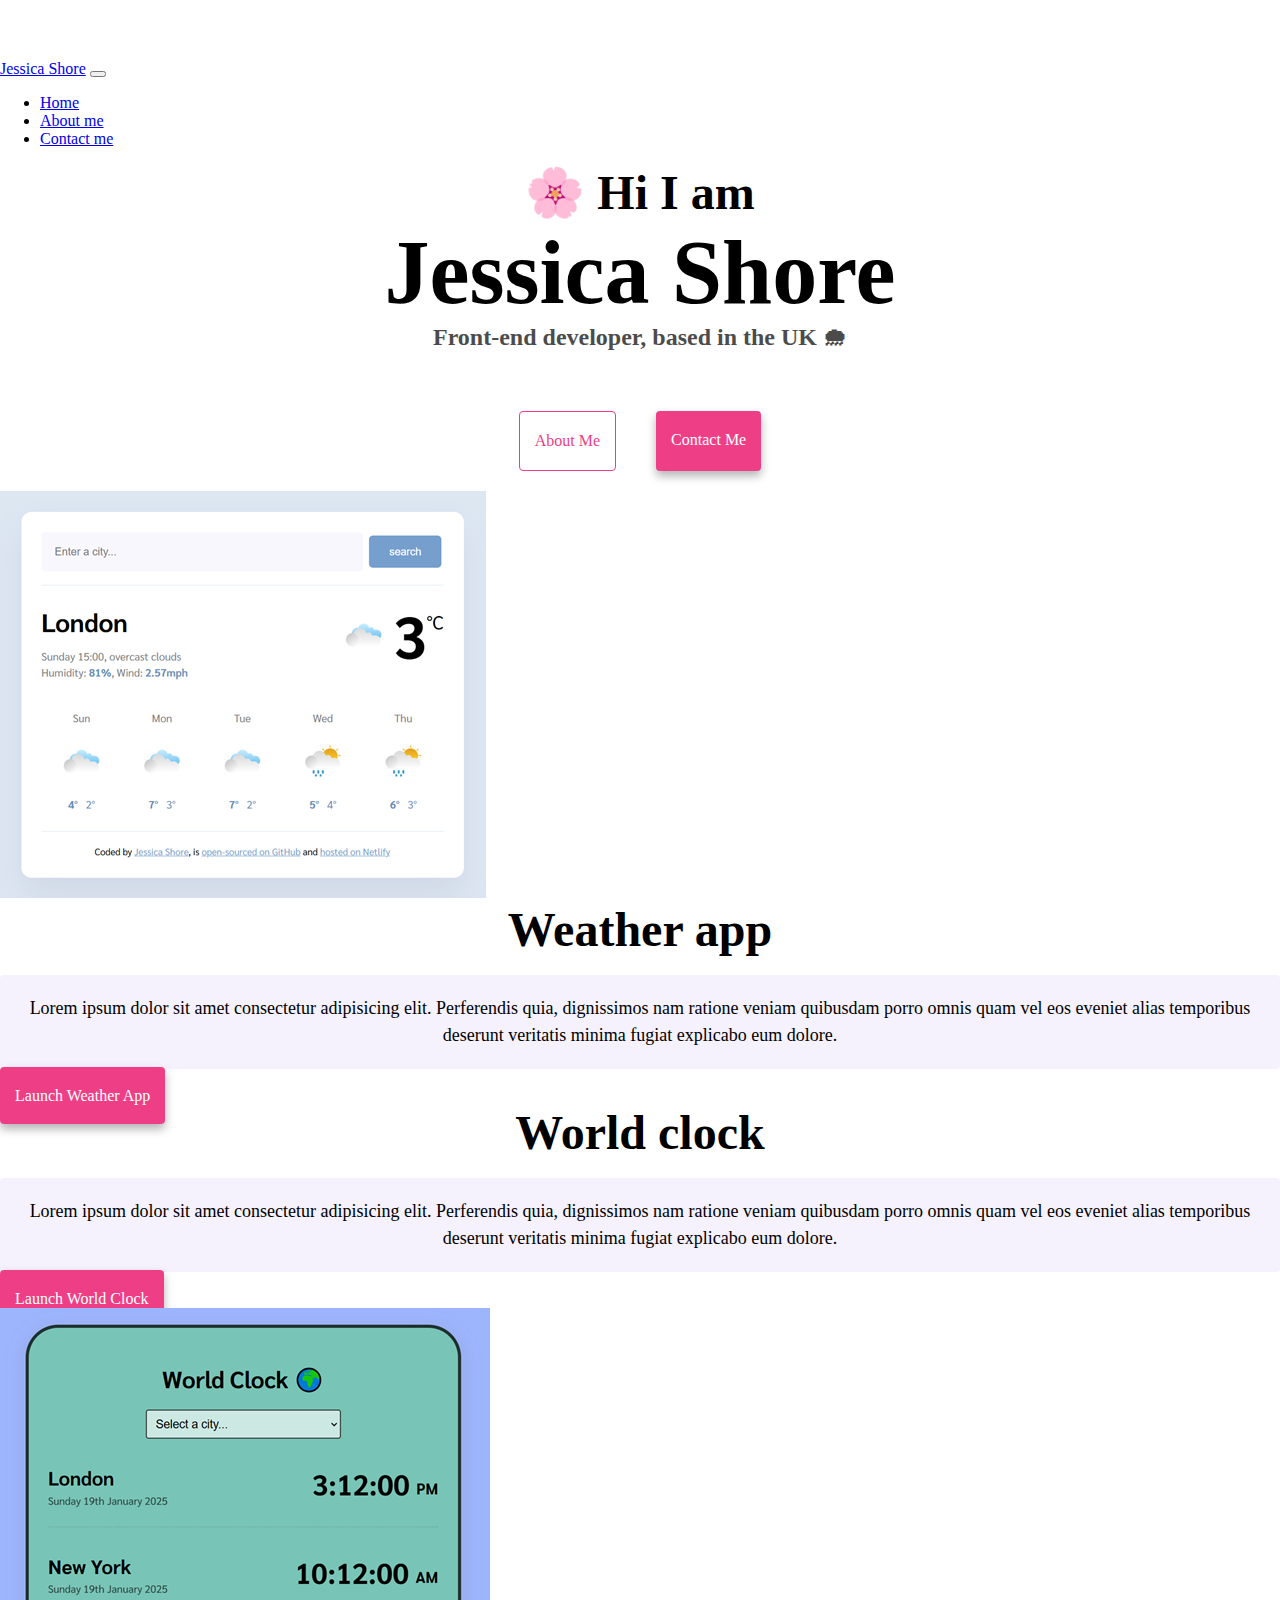
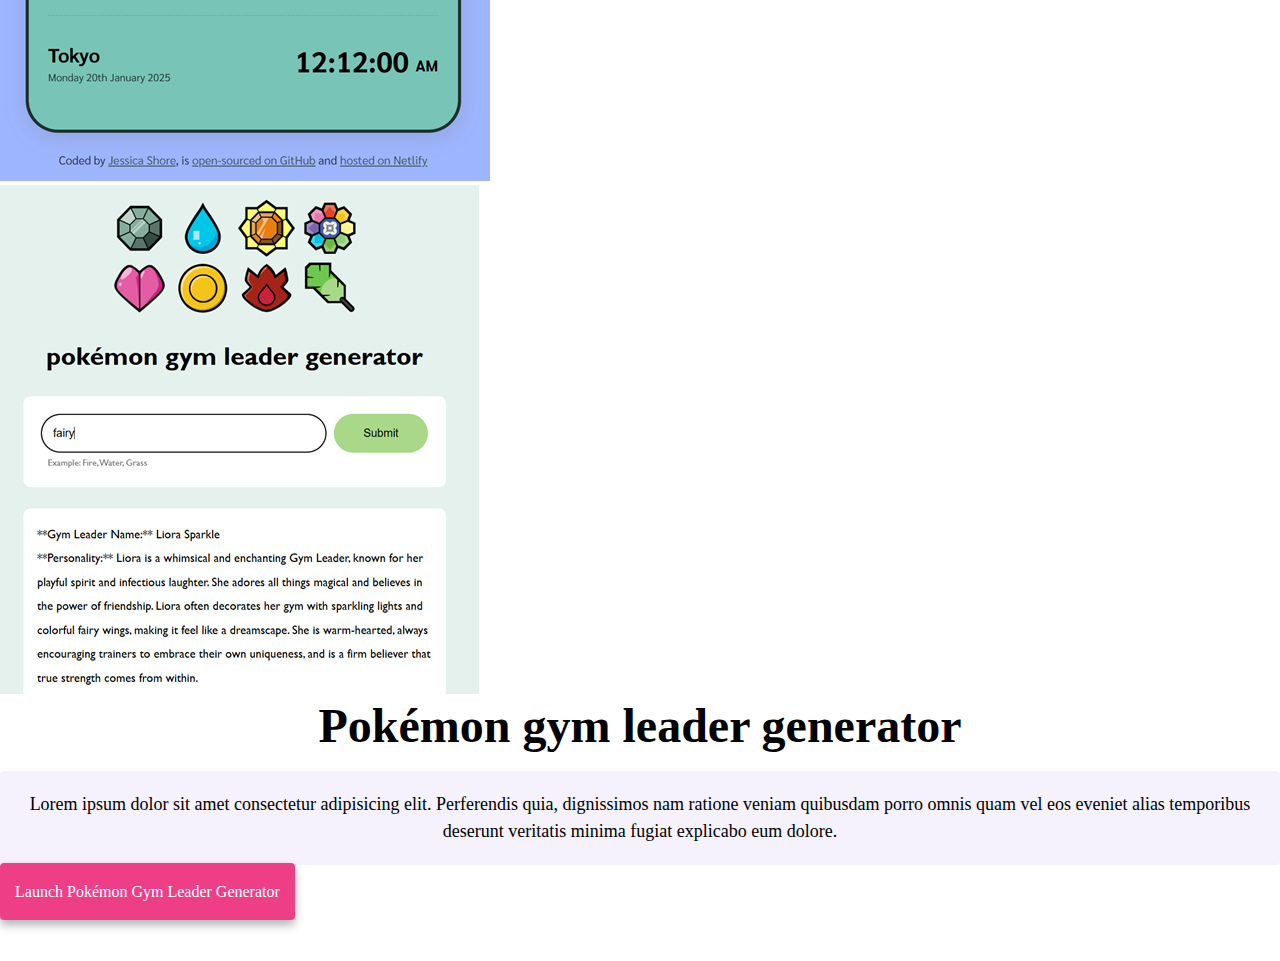
==== index.html @ d46f7da3 "Initial commit" ====
<!DOCTYPE html>
<html lang="en">
  <head>
    <meta charset="UTF-8" />
    <meta name="viewport" content="width=device-width, initial-scale=1.0" />
    <link
      href="https://cdn.jsdelivr.net/npm/bootstrap@5.2.3/dist/css/bootstrap.min.css"
      rel="stylesheet"
      integrity="sha384-rbsA2VBKQhggwzxH7pPCaAqO46MgnOM80zW1RWuH61DGLwZJEdK2Kadq2F9CUG65"
      crossorigin="anonymous"
    />
    <link rel="stylesheet" href="src/styles.css" />
    <title>About Jessica Shore</title>
  </head>
  <body>
    <nav class="navbar navbar-expand-lg fixed-top bg-light">
      <div class="container">
        <a class="navbar-brand" href="#">Jessica Shore</a>
        <button
          class="navbar-toggler"
          type="button"
          data-bs-toggle="collapse"
          data-bs-target="#navbarNav"
          aria-controls="navbarNav"
          aria-expanded="false"
          aria-label="Toggle navigation"
        >
          <span class="navbar-toggler-icon"></span>
        </button>
        <div class="collapse navbar-collapse" id="navbarNav">
          <ul class="navbar-nav">
            <li class="nav-item">
              <a class="nav-link active" aria-current="page" href="index.html"
                >Home</a
              >
            </li>
            <li class="nav-item">
              <a class="nav-link" href="about.html">About me</a>
            </li>
            <li class="nav-item">
              <a class="nav-link" href="about.html#contact">Contact me</a>
            </li>
          </ul>
        </div>
      </div>
    </nav>
    <div>
      <h2>🌸 Hi I am</h2>
      <h1>Jessica Shore</h1>
      <h3>Front-end developer, based in the UK 🌧</h3>
    </div>
    <div class="navigation-links">
      <a href="about.html" class="about-link">About Me</a>
      <a href="about.html#contact" class="contact-link">Contact Me</a>
    </div>
    <div class="container">
      <div class="row">
        <div class="col-md-6">
          <img src="images/weather-app.png" class="img-fluid rounded" />
        </div>
        <div class="col-md-6">
          <h2 class="mb-3">Weather app</h2>
          <p>
            Lorem ipsum dolor sit amet consectetur adipisicing elit. Perferendis
            quia, dignissimos nam ratione veniam quibusdam porro omnis quam vel
            eos eveniet alias temporibus deserunt veritatis minima fugiat
            explicabo eum dolore.
          </p>
          <div class="mt-5">
            <a href="#" class="primary-link">Launch weather app</a>
          </div>
        </div>
      </div>
    </div>
    <div class="container">
      <div class="row">
        <div class="col-md-6">
          <h2 class="mb-3">World clock</h2>
          <p>
            Lorem ipsum dolor sit amet consectetur adipisicing elit. Perferendis
            quia, dignissimos nam ratione veniam quibusdam porro omnis quam vel
            eos eveniet alias temporibus deserunt veritatis minima fugiat
            explicabo eum dolore.
          </p>
          <div class="mt-5">
            <a href="#" class="primary-link">Launch world clock</a>
          </div>
        </div>
        <div class="col-md-6">
          <img src="images/world-clock.png" class="img-fluid rounded" />
        </div>
      </div>
    </div>
    <div class="container">
      <div class="row">
        <div class="col-md-6">
          <img
            src="images/gym-leader-generator.png"
            class="img-fluid rounded"
          />
        </div>
        <div class="col-md-6">
          <h2 class="mb-3">Pokémon gym leader generator</h2>
          <p>
            Lorem ipsum dolor sit amet consectetur adipisicing elit. Perferendis
            quia, dignissimos nam ratione veniam quibusdam porro omnis quam vel
            eos eveniet alias temporibus deserunt veritatis minima fugiat
            explicabo eum dolore.
          </p>
          <div class="mt-5">
            <a href="#" class="primary-link"
              >Launch Pokémon gym leader generator</a
            >
          </div>
        </div>
      </div>
    </div>
    <script
      src="https://cdn.jsdelivr.net/npm/bootstrap@5.2.3/dist/js/bootstrap.bundle.min.js"
      integrity="sha384-kenU1KFdBIe4zVF0s0G1M5b4hcpxyD9F7jL+jjXkk+Q2h455rYXK/7HAuoJl+0I4"
      crossorigin="anonymous"
    ></script>
  </body>
</html>
---- src/styles.css ----
:root {
  --primary-color: #ee3f86;
  --secondary-color: #f5f2fe;
  --box-shadow: 0 5px 10px rgba(0, 0, 0, 0.3);
}

.about-paragraphs {
  margin: 30px 0;
}

.about-paragraphs p {
  margin: 10px;
  background-color: white;
}

.email-link {
  display: flex;
  justify-content: center;
  color: var(--primary-color);
  font-size: 28px;
  text-decoration: none;
}

.contact-me {
  text-align: center;
}

.homepage-link {
  color: var(--primary-color);
  display: block;
  text-align: center;
}

.contact-link {
  border-radius: 4px;
  padding: 20px 15px;
  text-decoration: none;
  background: var(--primary-color);
  box-shadow: var(--box-shadow);
  color: white;
}

.about-link {
  border-radius: 4px;
  padding: 20px 15px;
  text-decoration: none;
  text-transform: capitalize;
  color: var(--primary-color);
  border: 1px solid var(--primary-color);
}

.navigation-links {
  display: flex;
  margin-top: 40px;
  justify-content: center;
}

.navigation-links a {
  margin: 20px;
  border-radius: 4px;
  padding: 20px 15px;
  text-decoration: none;
  text-transform: capitalize;
}

.primary-link {
  border-radius: 4px;
  padding: 20px 15px;
  text-decoration: none;
  text-transform: capitalize;
  background: var(--primary-color);
  box-shadow: var(--box-shadow);
  color: white;
}

body {
  margin-top: 100px;
  display: block;
  margin: 60px auto;
}

h1,
h2,
h3 {
  text-align: center;
  display: block;
  margin: 0;
}

h1 {
  font-size: 90px;
}

h2 {
  font-size: 48px;
}

h3 {
  font-size: 24px;
  opacity: 0.7;
}

p {
  background: var(--secondary-color);
  padding: 20px;
  border-radius: 4px;
  font-size: 18px;
  line-height: 1.5;
  text-align: center;
}
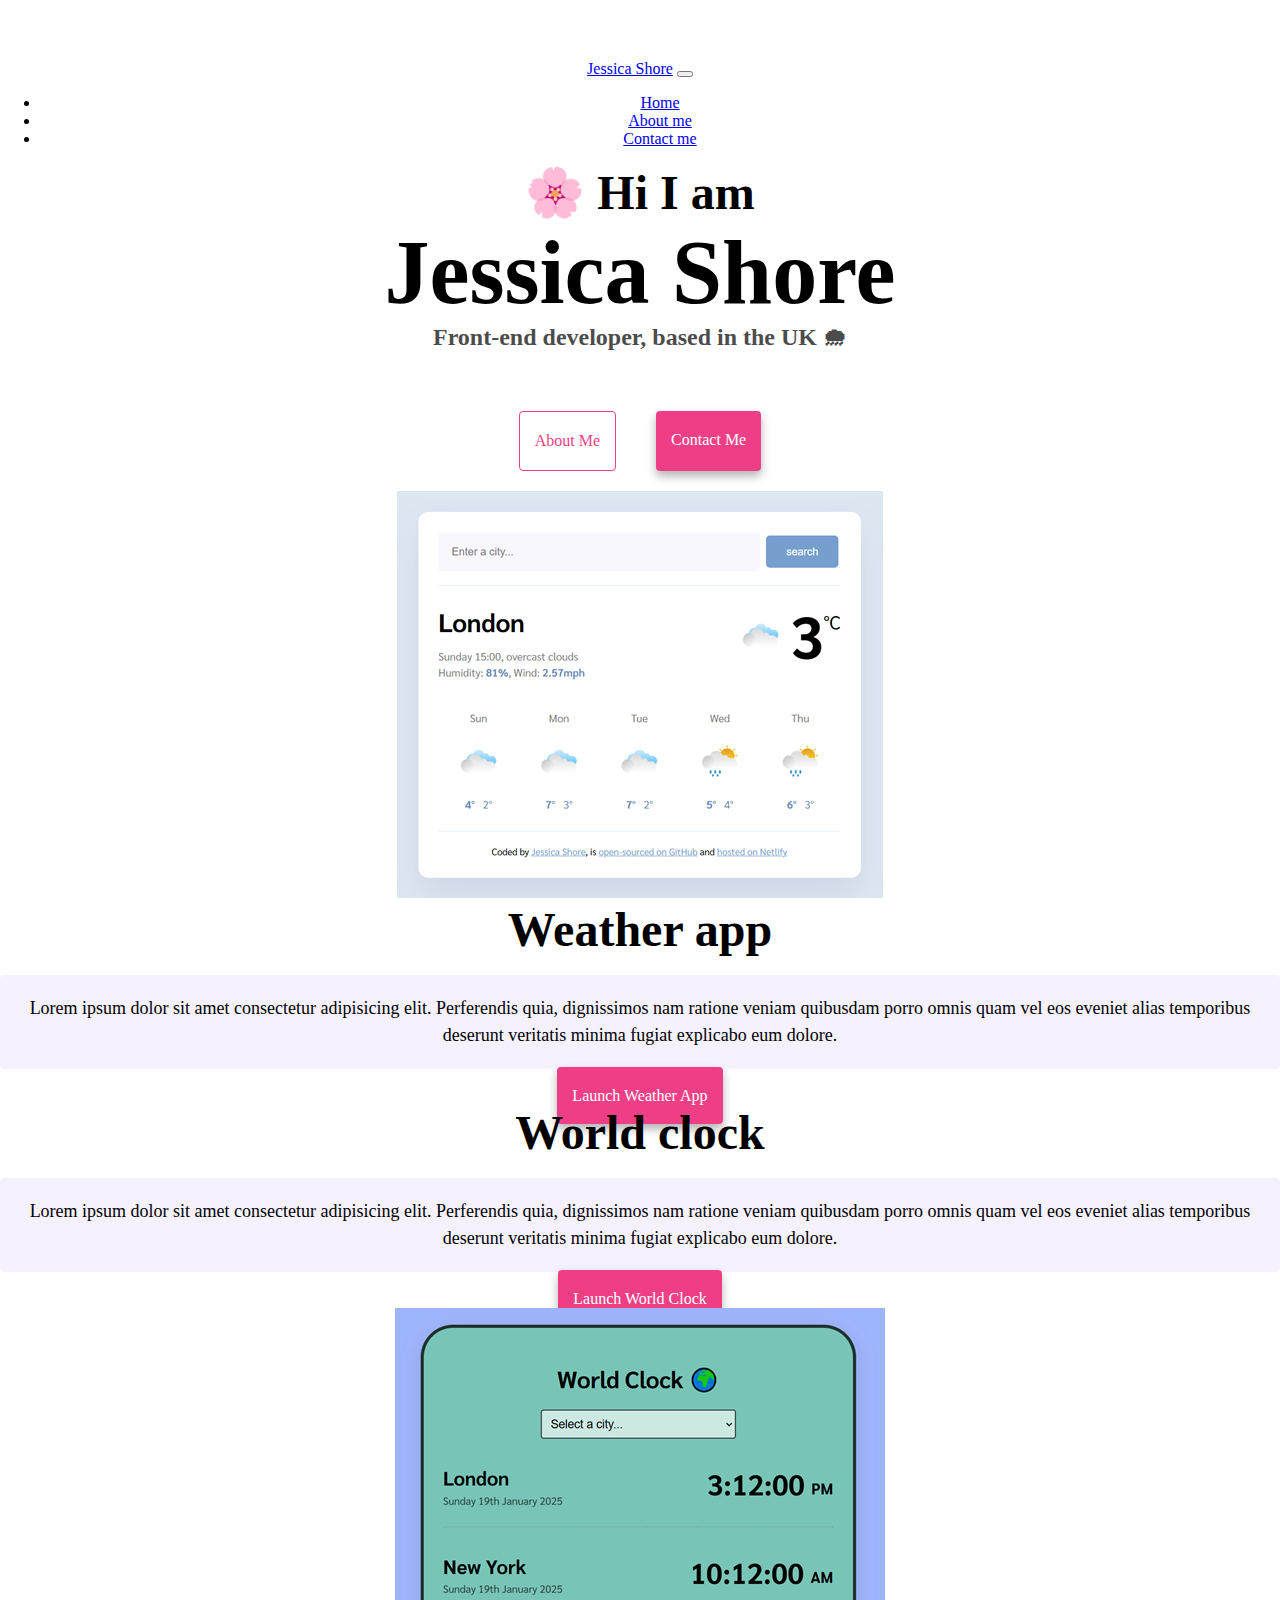
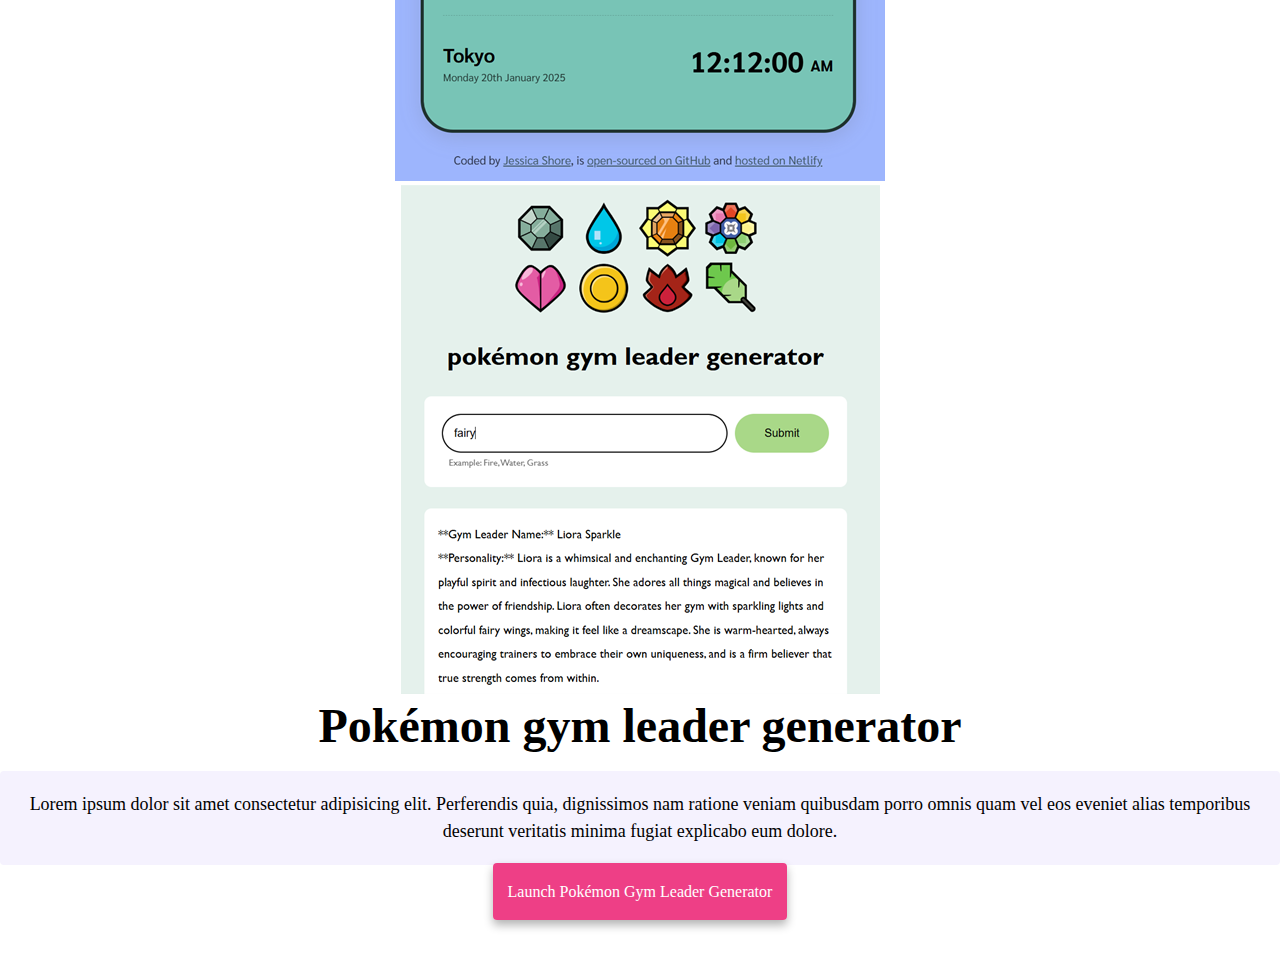
==== commit 170d8aa4: "made website more seo friendly" ====
--- a/index.html
+++ b/index.html
@@ -9,8 +9,12 @@
       integrity="sha384-rbsA2VBKQhggwzxH7pPCaAqO46MgnOM80zW1RWuH61DGLwZJEdK2Kadq2F9CUG65"
       crossorigin="anonymous"
     />
-    <link rel="stylesheet" href="src/styles.css" />
-    <title>About Jessica Shore</title>
+    <link rel="stylesheet" href="/src/styles.css" />
+    <meta
+      name="description"
+      content="Jessica Shore is a front-end developer based in the UK, check out her projects and contact her for job inquiries"
+    />
+    <title>Front-end developer - Jessica Shore</title>
   </head>
   <body>
     <nav class="navbar navbar-expand-lg fixed-top bg-light">
@@ -30,15 +34,26 @@
         <div class="collapse navbar-collapse" id="navbarNav">
           <ul class="navbar-nav">
             <li class="nav-item">
-              <a class="nav-link active" aria-current="page" href="index.html"
+              <a
+                class="nav-link active"
+                aria-current="page"
+                href="/"
+                title="Homepage"
                 >Home</a
               >
             </li>
             <li class="nav-item">
-              <a class="nav-link" href="about.html">About me</a>
+              <a class="nav-link" href="/about.html" title="About me"
+                >About me</a
+              >
             </li>
             <li class="nav-item">
-              <a class="nav-link" href="about.html#contact">Contact me</a>
+              <a
+                class="nav-link"
+                href="/about.html#contact"
+                title="Contact Jessica Shore"
+                >Contact me</a
+              >
             </li>
           </ul>
         </div>
@@ -50,13 +65,24 @@
       <h3>Front-end developer, based in the UK 🌧</h3>
     </div>
     <div class="navigation-links">
-      <a href="about.html" class="about-link">About Me</a>
-      <a href="about.html#contact" class="contact-link">Contact Me</a>
+      <a href="/about.html" class="about-link" title="About Jessica Shore"
+        >About Me</a
+      >
+      <a
+        href="/about.html#contact"
+        class="contact-link"
+        title="Contact Jessica Shore"
+        >Contact Me</a
+      >
     </div>
     <div class="container">
       <div class="row">
         <div class="col-md-6">
-          <img src="images/weather-app.png" class="img-fluid rounded" />
+          <img
+            src="/images/weather-app.png"
+            alt="Weather app project"
+            class="img-fluid rounded"
+          />
         </div>
         <div class="col-md-6">
           <h2 class="mb-3">Weather app</h2>
@@ -67,7 +93,9 @@
             explicabo eum dolore.
           </p>
           <div class="mt-5">
-            <a href="#" class="primary-link">Launch weather app</a>
+            <a href="#" title="Weather app project" class="primary-link"
+              >Launch weather app</a
+            >
           </div>
         </div>
       </div>
@@ -83,11 +111,17 @@
             explicabo eum dolore.
           </p>
           <div class="mt-5">
-            <a href="#" class="primary-link">Launch world clock</a>
+            <a href="#" title="World clock project" class="primary-link"
+              >Launch world clock</a
+            >
           </div>
         </div>
         <div class="col-md-6">
-          <img src="images/world-clock.png" class="img-fluid rounded" />
+          <img
+            src="/images/world-clock.png"
+            alt="World clock project"
+            class="img-fluid rounded"
+          />
         </div>
       </div>
     </div>
@@ -95,7 +129,8 @@
       <div class="row">
         <div class="col-md-6">
           <img
-            src="images/gym-leader-generator.png"
+            src="/images/gym-leader-generator.png"
+            alt="pokémon gym leader generator"
             class="img-fluid rounded"
           />
         </div>
@@ -108,7 +143,10 @@
             explicabo eum dolore.
           </p>
           <div class="mt-5">
-            <a href="#" class="primary-link"
+            <a
+              href="#"
+              title="pokémon gym leader generator"
+              class="primary-link"
               >Launch Pokémon gym leader generator</a
             >
           </div>
--- a/src/styles.css
+++ b/src/styles.css
@@ -108,3 +108,10 @@
   line-height: 1.5;
   text-align: center;
 }
+
+@media (min-width: 768px) {
+  .container {
+    align-items: center;
+    text-align: center;
+  }
+}
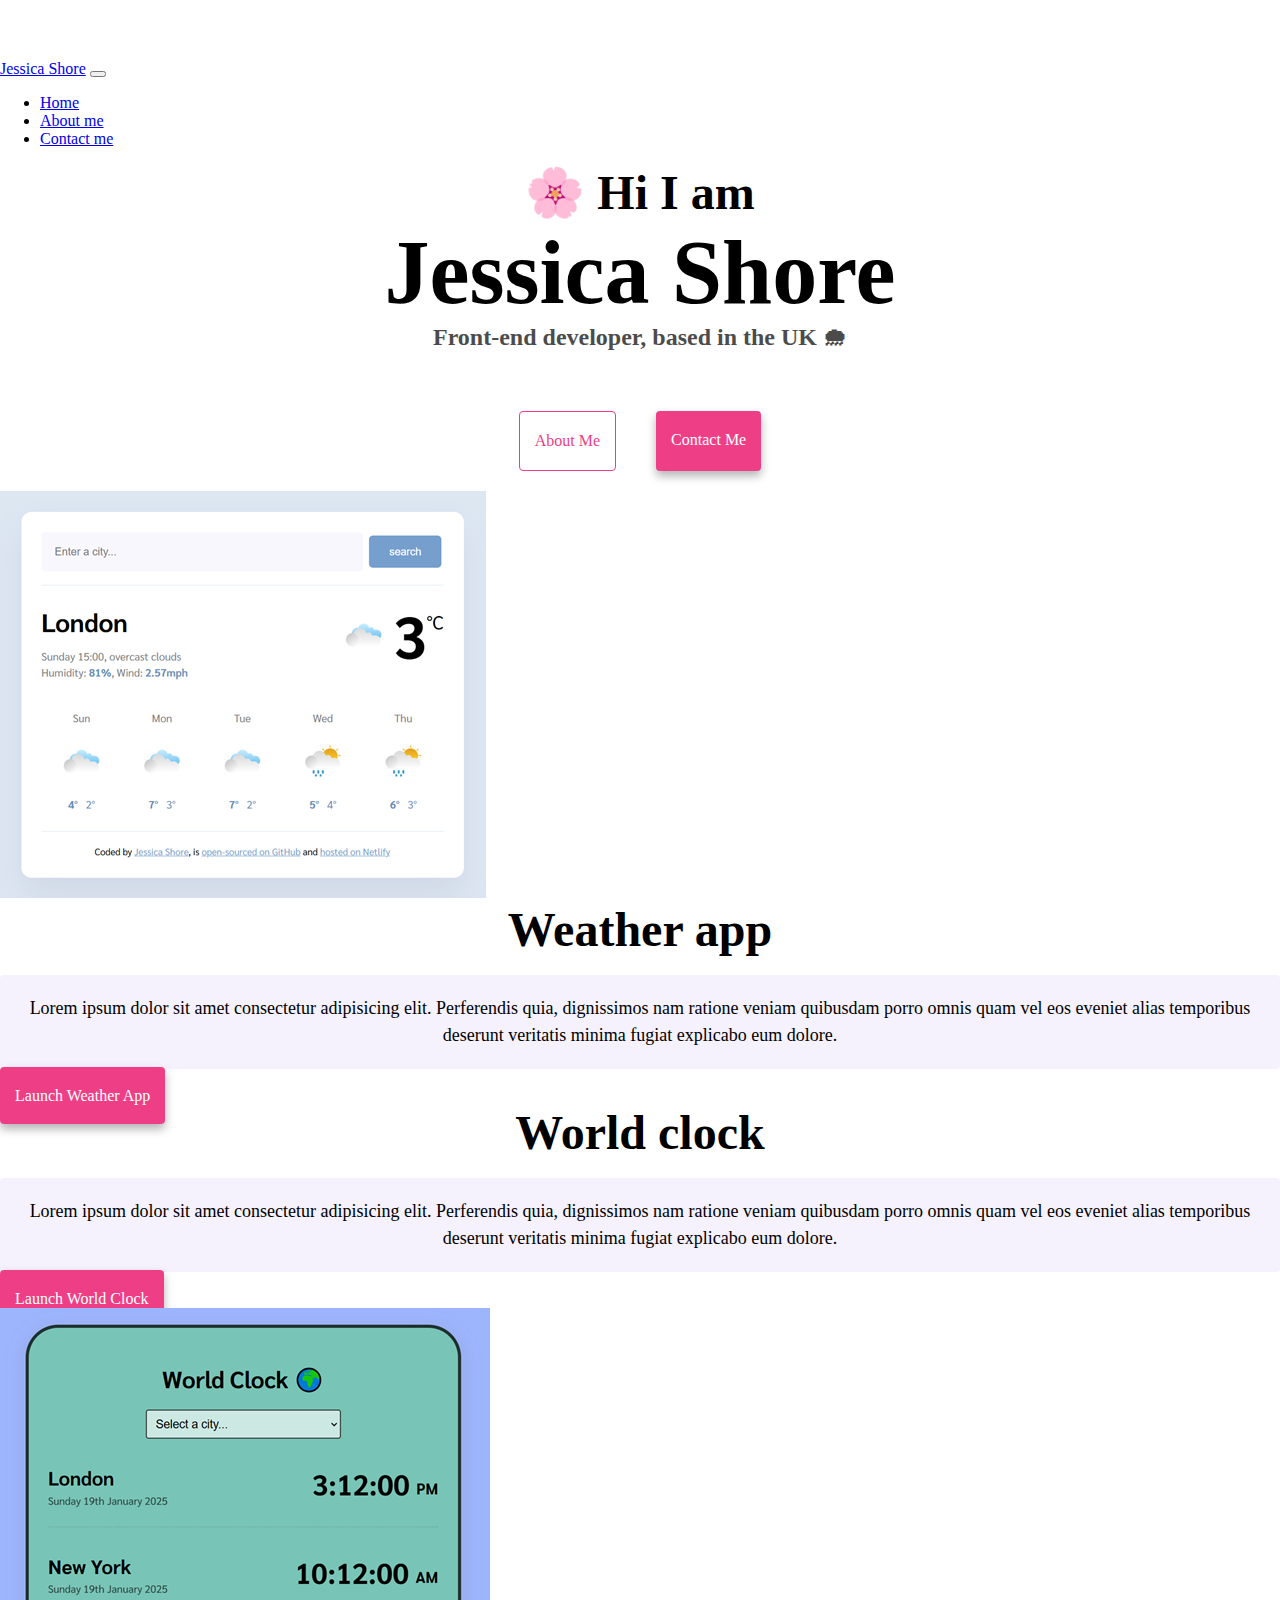
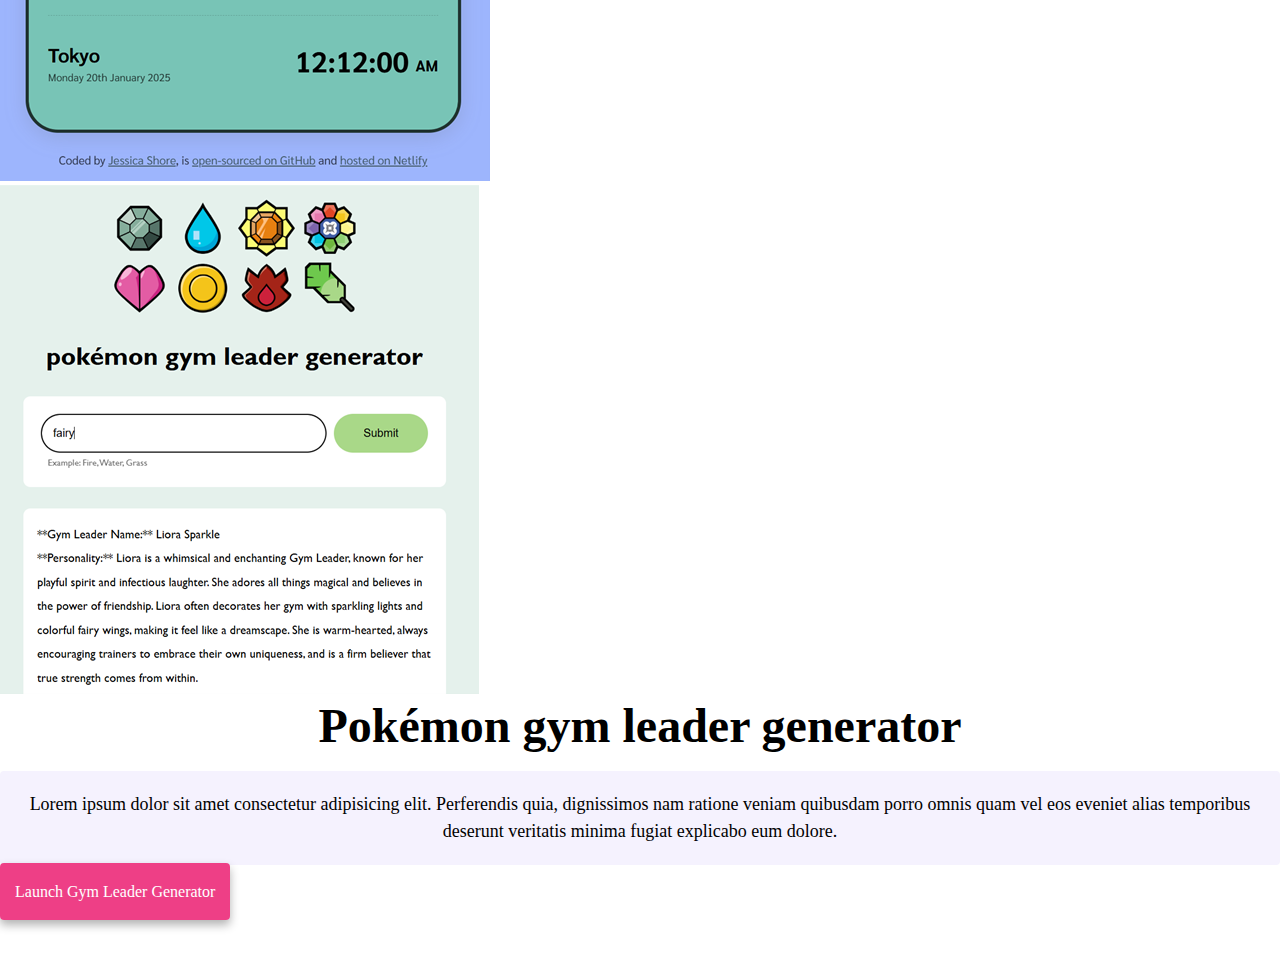
==== commit ba5a0fb0: "made the website more responsive" ====
--- a/index.html
+++ b/index.html
@@ -77,14 +77,14 @@
     </div>
     <div class="container">
       <div class="row">
-        <div class="col-md-6">
+        <div class="col-sm-6">
           <img
             src="/images/weather-app.png"
             alt="Weather app project"
-            class="img-fluid rounded"
+            class="img-fluid rounded d-none d-sm-block"
           />
         </div>
-        <div class="col-md-6">
+        <div class="col-sm-6">
           <h2 class="mb-3">Weather app</h2>
           <p>
             Lorem ipsum dolor sit amet consectetur adipisicing elit. Perferendis
@@ -93,7 +93,10 @@
             explicabo eum dolore.
           </p>
           <div class="mt-5">
-            <a href="#" title="Weather app project" class="primary-link"
+            <a
+              href="#"
+              title="Weather app project"
+              class="primary-link project-link"
               >Launch weather app</a
             >
           </div>
@@ -102,7 +105,7 @@
     </div>
     <div class="container">
       <div class="row">
-        <div class="col-md-6">
+        <div class="col-sm-6">
           <h2 class="mb-3">World clock</h2>
           <p>
             Lorem ipsum dolor sit amet consectetur adipisicing elit. Perferendis
@@ -111,30 +114,33 @@
             explicabo eum dolore.
           </p>
           <div class="mt-5">
-            <a href="#" title="World clock project" class="primary-link"
+            <a
+              href="#"
+              title="World clock project"
+              class="primary-link project-link"
               >Launch world clock</a
             >
           </div>
         </div>
-        <div class="col-md-6">
+        <div class="col-sm-6">
           <img
             src="/images/world-clock.png"
             alt="World clock project"
-            class="img-fluid rounded"
+            class="img-fluid rounded d-none d-sm-block"
           />
         </div>
       </div>
     </div>
     <div class="container">
       <div class="row">
-        <div class="col-md-6">
+        <div class="col-sm-6">
           <img
             src="/images/gym-leader-generator.png"
             alt="pokémon gym leader generator"
-            class="img-fluid rounded"
+            class="img-fluid rounded d-none d-sm-block"
           />
         </div>
-        <div class="col-md-6">
+        <div class="col-sm-6">
           <h2 class="mb-3">Pokémon gym leader generator</h2>
           <p>
             Lorem ipsum dolor sit amet consectetur adipisicing elit. Perferendis
@@ -146,8 +152,8 @@
             <a
               href="#"
               title="pokémon gym leader generator"
-              class="primary-link"
-              >Launch Pokémon gym leader generator</a
+              class="primary-link project-link"
+              >Launch gym leader generator</a
             >
           </div>
         </div>
--- a/src/styles.css
+++ b/src/styles.css
@@ -109,9 +109,23 @@
   text-align: center;
 }
 
-@media (min-width: 768px) {
-  .container {
-    align-items: center;
+@media (max-width: 576px) {
+  h1 {
+    font-size: 48px;
+    line-height: 1.5;
+  }
+  h2 {
+    font-size: 32px;
     text-align: center;
   }
+
+  p {
+    text-align: center;
+  }
+
+  .project-link {
+    display: block;
+    text-align: center;
+    margin: 0 20px;
+  }
 }
